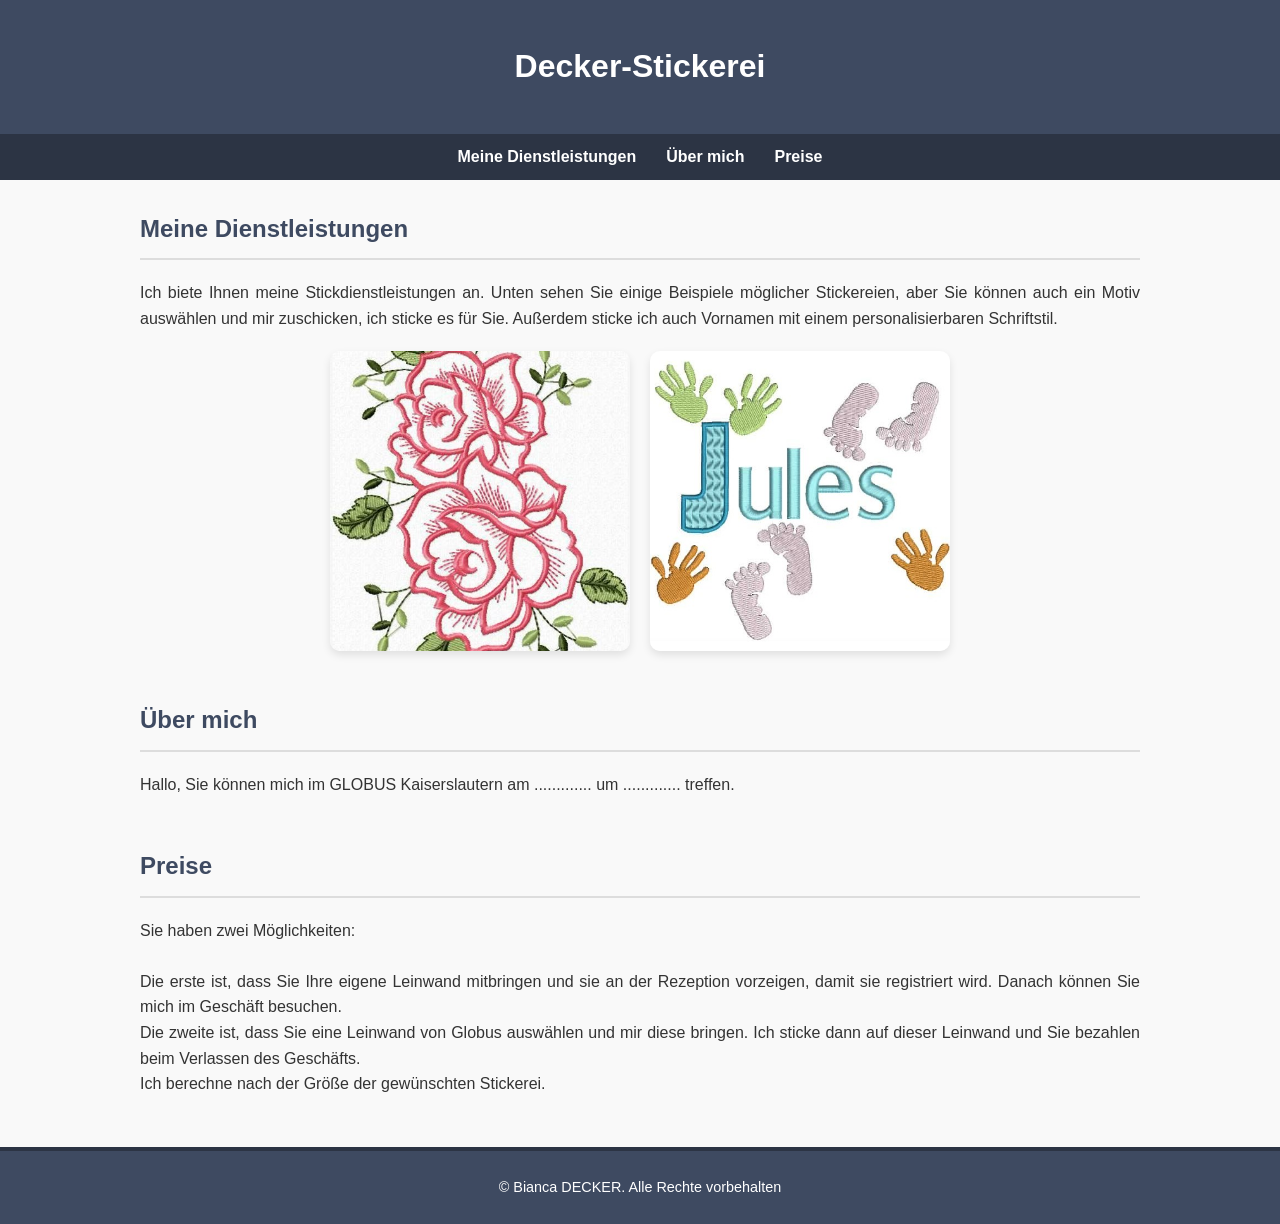
==== index.html @ 8c8bde26 "Add files via upload" ====
<!DOCTYPE html>
<html lang="de">
<head>
    <meta charset="UTF-8">
    <meta name="viewport" content="width=device-width, initial-scale=1.0">
    <link rel="stylesheet" href="style.css">
    <title>Decker-Stickerei</title>
</head>
<body>
    <header>
        <h1>Decker-Stickerei</h1>
    </header>
    <nav>
        <ul>
            <li><a href="#dienstleistungen">Meine Dienstleistungen</a></li>
            <li><a href="#about">Über mich</a></li>
            <li><a href="#preise">Preise</a></li>
        </ul>
    </nav>
    <main>

        <section id="dienstleistungen">
            <h2>Meine Dienstleistungen</h2>
            <p>
                Ich biete Ihnen meine Stickdienstleistungen an. Unten sehen Sie einige Beispiele möglicher Stickereien, aber 
                Sie können auch ein Motiv auswählen und mir zuschicken, ich sticke es für Sie. Außerdem sticke ich auch Vornamen 
                mit einem personalisierbaren Schriftstil.
            </p>
            <div class="image-container">
                <img src="fleurs.jpg" alt="Fleurs" width="300" height="300">
                <img src="prenom.JPG" alt="Prénom" width="300" height="300">
            </div>
        </section>

        <section id="about">
            <h2>Über mich</h2>
            <p>
                Hallo, Sie können mich im GLOBUS Kaiserslautern am ............. um ............. treffen.
            </p>
        </section>

        <section id="preise">
            <h2>Preise</h2>
            <p>
                Sie haben zwei Möglichkeiten:<br><br>
                Die erste ist, dass Sie Ihre eigene Leinwand mitbringen und sie an der Rezeption vorzeigen, damit sie registriert wird. 
                Danach können Sie mich im Geschäft besuchen.<br>
                Die zweite ist, dass Sie eine Leinwand von Globus auswählen und mir diese bringen. Ich sticke dann auf dieser Leinwand und 
                Sie bezahlen beim Verlassen des Geschäfts.<br>
                Ich berechne nach der Größe der gewünschten Stickerei.
            </p>
        </section>

    </main>

    <footer>
        <p>&copy; Bianca DECKER. Alle Rechte vorbehalten</p>
    </footer>
</body>
</html>
---- style.css ----
/* style.css */

/* Global */
body {
    margin: 0;
    font-family: 'Segoe UI', Tahoma, Geneva, Verdana, sans-serif;
    background-color: #f9f9f9;
    color: #333;
    line-height: 1.6;
}

/* Justification du texte */
p {
    text-align: justify;
}

/* Header */
header {
    background-color: #3e4a61;
    color: white;
    padding: 20px 0;
    text-align: center;
}

/* Navigation */
nav {
    background-color: #2c3444;
    padding: 10px 0;
}

nav ul {
    list-style: none;
    display: flex;
    justify-content: center;
    gap: 30px;
    padding: 0;
    margin: 0;
}

nav ul li a {
    color: white;
    text-decoration: none;
    font-weight: bold;
    transition: color 0.3s ease;
}

nav ul li a:hover {
    color: #ffcc70;
}

/* Main */
main {
    max-width: 1000px;
    margin: 30px auto;
    padding: 0 20px;
}

section {
    margin-bottom: 50px;
}

h2 {
    color: #3e4a61;
    border-bottom: 2px solid #ddd;
    padding-bottom: 10px;
    margin-bottom: 20px;
}

/* Images centrées avec espace */
.image-container {
    display: flex;
    justify-content: center;
    gap: 20px;
    flex-wrap: wrap;
    margin-top: 20px;
}

.image-container img {
    border-radius: 10px;
    box-shadow: 0 4px 8px rgba(0,0,0,0.1);
    width: 300px;
    height: 300px; /* On fixe la hauteur pour un carré */
    object-fit: cover; /* Important pour garder le visuel centré et sans déformation */
}


/* Footer */
footer {
    background-color: #3e4a61;
    color: white;
    text-align: center;
    padding: 20px 10px;
    font-size: 0.9em;
    border-top: 4px solid #2c3444;
}

footer p {
    text-align: center;
    margin: 5px 0;
}

/* Responsive design */
@media (max-width: 768px) {
    nav ul {
        flex-direction: column;
        gap: 10px;
    }

    .image-container {
        flex-direction: column;
        align-items: center;
    }

    .image-container img{
        width: 250px;
        height: 250px;
    }
    
}
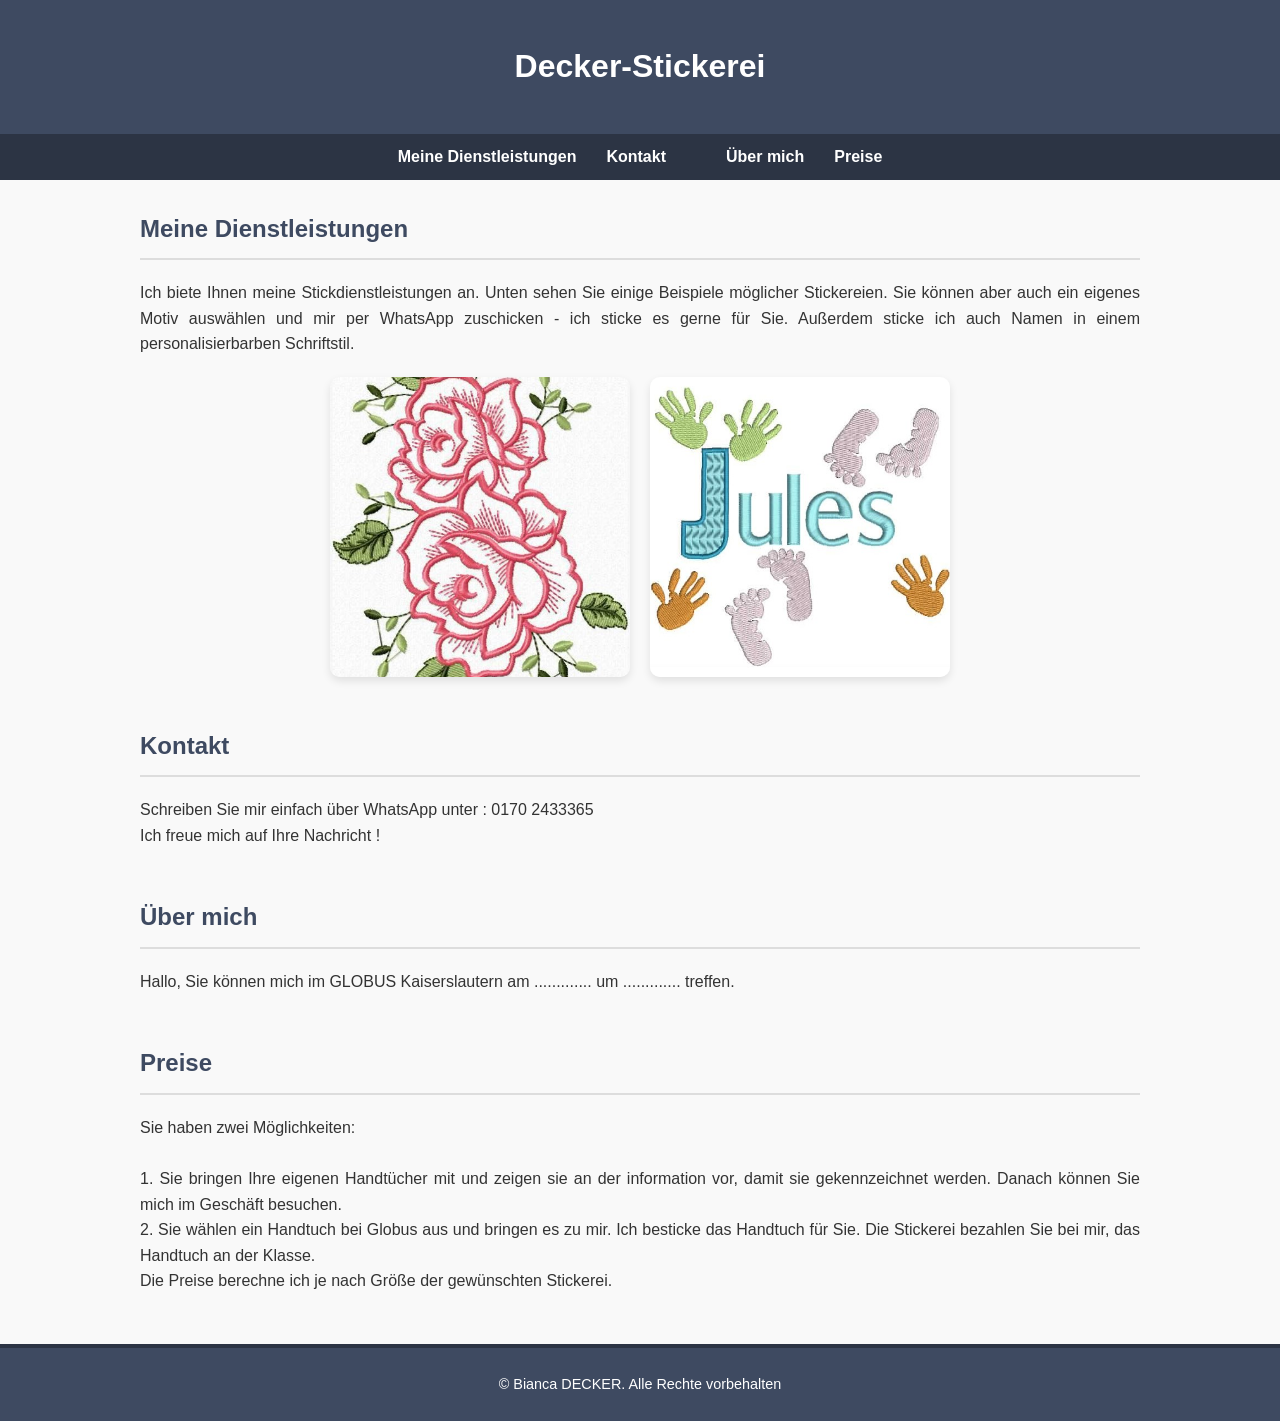
==== commit 8f965c78: "Update index.html" ====
--- a/index.html
+++ b/index.html
@@ -13,6 +13,7 @@
     <nav>
         <ul>
             <li><a href="#dienstleistungen">Meine Dienstleistungen</a></li>
+            <li><a href="#kontakt">Kontakt</li>
             <li><a href="#about">Über mich</a></li>
             <li><a href="#preise">Preise</a></li>
         </ul>
@@ -22,9 +23,9 @@
         <section id="dienstleistungen">
             <h2>Meine Dienstleistungen</h2>
             <p>
-                Ich biete Ihnen meine Stickdienstleistungen an. Unten sehen Sie einige Beispiele möglicher Stickereien, aber 
-                Sie können auch ein Motiv auswählen und mir zuschicken, ich sticke es für Sie. Außerdem sticke ich auch Vornamen 
-                mit einem personalisierbaren Schriftstil.
+                Ich biete Ihnen meine Stickdienstleistungen an. Unten sehen Sie einige Beispiele möglicher Stickereien. Sie 
+                können aber auch ein eigenes Motiv auswählen und mir per WhatsApp zuschicken - ich sticke es gerne für Sie. 
+                Außerdem sticke ich auch Namen in einem personalisierbarben Schriftstil.
             </p>
             <div class="image-container">
                 <img src="fleurs.jpg" alt="Fleurs" width="300" height="300">
@@ -32,6 +33,14 @@
             </div>
         </section>
 
+        <section id="kontakt">
+            <h2>Kontakt</h2>
+            <p>
+                Schreiben Sie mir einfach über WhatsApp unter : 0170 2433365<br>
+               Ich freue mich auf Ihre Nachricht !
+            </p>
+        </section>
+            
         <section id="about">
             <h2>Über mich</h2>
             <p>
@@ -43,11 +52,11 @@
             <h2>Preise</h2>
             <p>
                 Sie haben zwei Möglichkeiten:<br><br>
-                Die erste ist, dass Sie Ihre eigene Leinwand mitbringen und sie an der Rezeption vorzeigen, damit sie registriert wird. 
-                Danach können Sie mich im Geschäft besuchen.<br>
-                Die zweite ist, dass Sie eine Leinwand von Globus auswählen und mir diese bringen. Ich sticke dann auf dieser Leinwand und 
-                Sie bezahlen beim Verlassen des Geschäfts.<br>
-                Ich berechne nach der Größe der gewünschten Stickerei.
+                1.  Sie bringen Ihre eigenen Handtücher mit und zeigen sie an der information vor, damit sie gekennzeichnet
+                werden. Danach können Sie mich im Geschäft besuchen.<br>
+                2.  Sie wählen ein Handtuch bei Globus aus und bringen es zu mir. Ich besticke das Handtuch für Sie. Die 
+                Stickerei bezahlen Sie bei mir, das Handtuch an der Klasse.<br>
+                Die Preise berechne ich je nach Größe der gewünschten Stickerei. 
             </p>
         </section>
 
@@ -56,5 +65,6 @@
     <footer>
         <p>&copy; Bianca DECKER. Alle Rechte vorbehalten</p>
     </footer>
+    
 </body>
-</html>+</html>
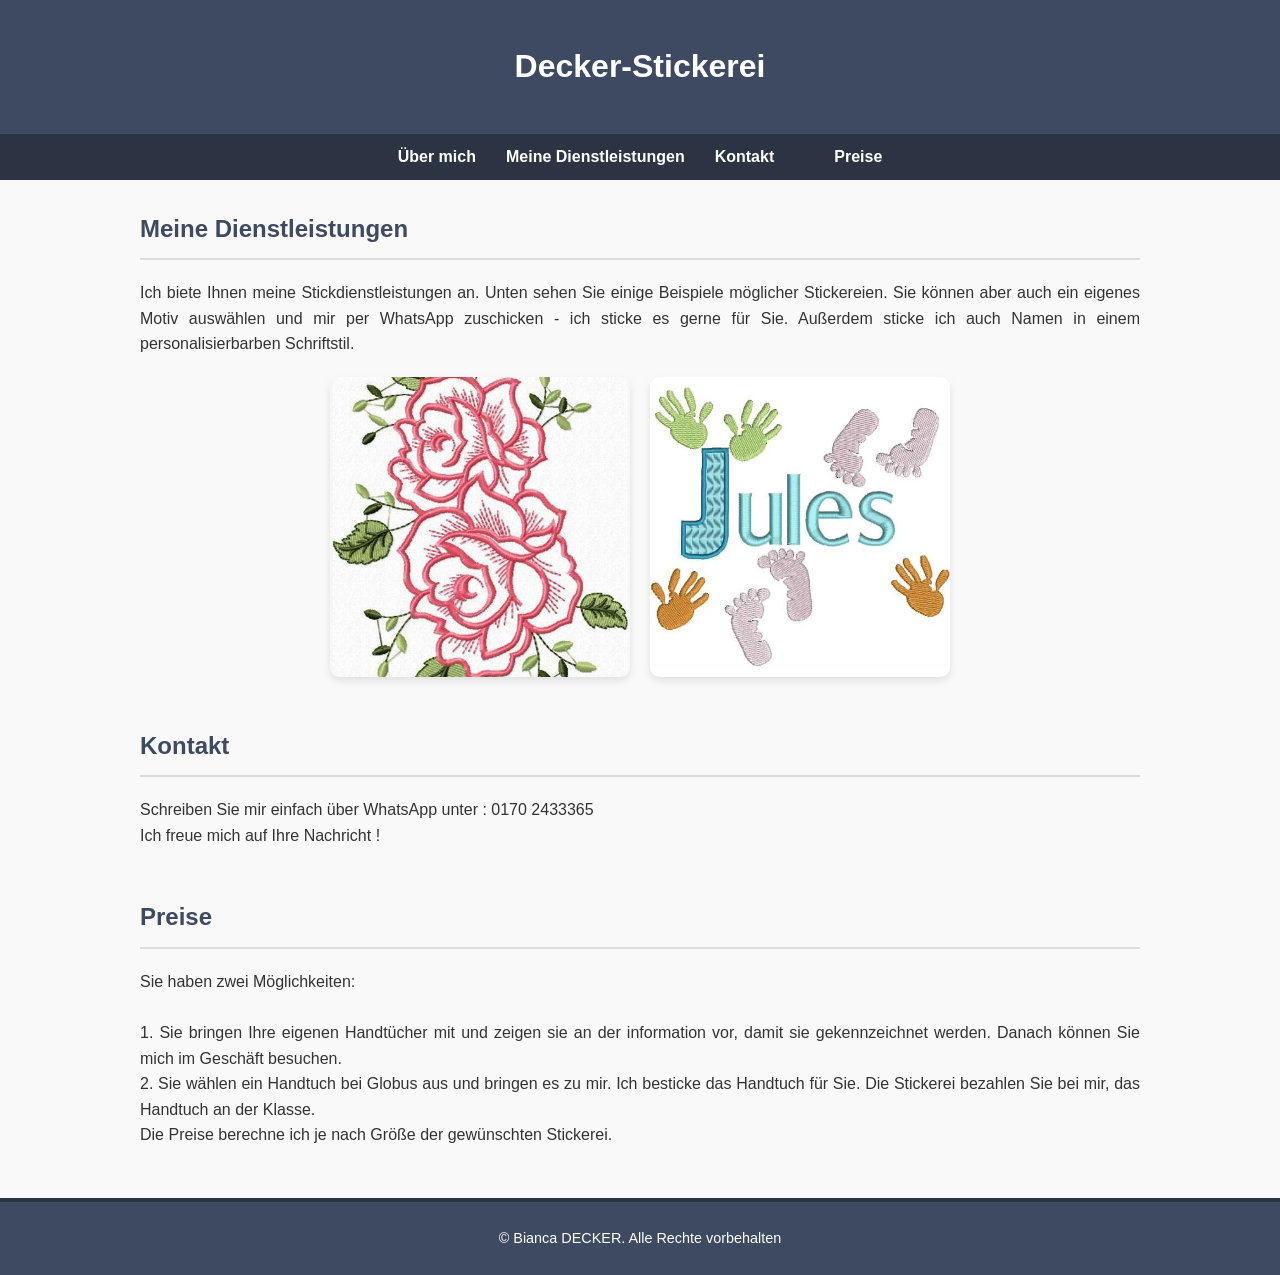
==== commit 96077140: "Update index.html" ====
--- a/index.html
+++ b/index.html
@@ -12,42 +12,36 @@
     </header>
     <nav>
         <ul>
-            <li><a href="#dienstleistungen">Meine Dienstleistungen</a></li>
-            <li><a href="#kontakt">Kontakt</li>
             <li><a href="#about">Über mich</a></li>
+                <li><a href="#dienstleistungen">Meine Dienstleistungen</a></li>
+                <li><a href="#kontakt">Kontakt</li>
             <li><a href="#preise">Preise</a></li>
         </ul>
     </nav>
     <main>
-
-        <section id="dienstleistungen">
-            <h2>Meine Dienstleistungen</h2>
-            <p>
-                Ich biete Ihnen meine Stickdienstleistungen an. Unten sehen Sie einige Beispiele möglicher Stickereien. Sie 
-                können aber auch ein eigenes Motiv auswählen und mir per WhatsApp zuschicken - ich sticke es gerne für Sie. 
-                Außerdem sticke ich auch Namen in einem personalisierbarben Schriftstil.
-            </p>
-            <div class="image-container">
-                <img src="fleurs.jpg" alt="Fleurs" width="300" height="300">
-                <img src="prenom.JPG" alt="Prénom" width="300" height="300">
-            </div>
+        <section id="about">
+                <section id="dienstleistungen">
+                    <h2>Meine Dienstleistungen</h2>
+                    <p>
+                        Ich biete Ihnen meine Stickdienstleistungen an. Unten sehen Sie einige Beispiele möglicher Stickereien. Sie 
+                        können aber auch ein eigenes Motiv auswählen und mir per WhatsApp zuschicken - ich sticke es gerne für Sie. 
+                        Außerdem sticke ich auch Namen in einem personalisierbarben Schriftstil.
+                    </p>
+                    <div class="image-container">
+                        <img src="fleurs.jpg" alt="Fleurs" width="300" height="300">
+                        <img src="prenom.JPG" alt="Prénom" width="300" height="300">
+                    </div>
+                </section>
+        
+                <section id="kontakt">
+                    <h2>Kontakt</h2>
+                    <p>
+                        Schreiben Sie mir einfach über WhatsApp unter : 0170 2433365<br>
+                       Ich freue mich auf Ihre Nachricht !
+                    </p>
+                </section>
         </section>
-
-        <section id="kontakt">
-            <h2>Kontakt</h2>
-            <p>
-                Schreiben Sie mir einfach über WhatsApp unter : 0170 2433365<br>
-               Ich freue mich auf Ihre Nachricht !
-            </p>
-        </section>
-            
-        <section id="about">
-            <h2>Über mich</h2>
-            <p>
-                Hallo, Sie können mich im GLOBUS Kaiserslautern am ............. um ............. treffen.
-            </p>
-        </section>
-
+        
         <section id="preise">
             <h2>Preise</h2>
             <p>
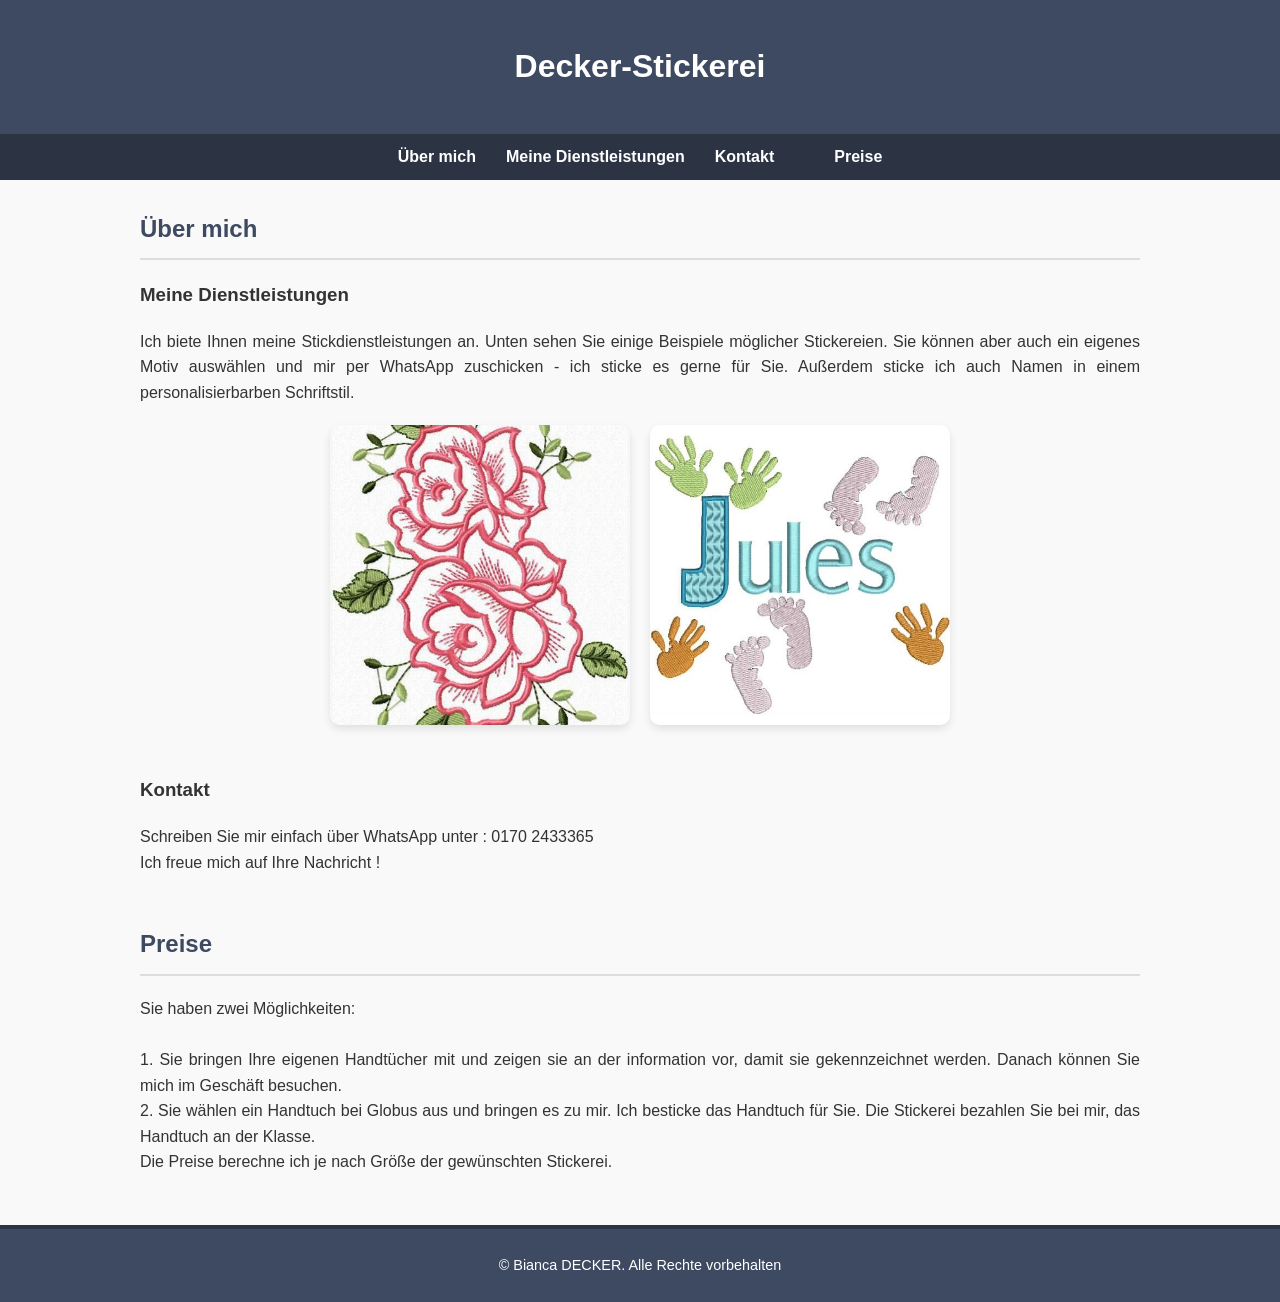
==== commit 66d9d74b: "Update index.html" ====
--- a/index.html
+++ b/index.html
@@ -20,8 +20,9 @@
     </nav>
     <main>
         <section id="about">
+            <h2>Über mich</h2>
                 <section id="dienstleistungen">
-                    <h2>Meine Dienstleistungen</h2>
+                    <h3>Meine Dienstleistungen</h3>
                     <p>
                         Ich biete Ihnen meine Stickdienstleistungen an. Unten sehen Sie einige Beispiele möglicher Stickereien. Sie 
                         können aber auch ein eigenes Motiv auswählen und mir per WhatsApp zuschicken - ich sticke es gerne für Sie. 
@@ -34,7 +35,7 @@
                 </section>
         
                 <section id="kontakt">
-                    <h2>Kontakt</h2>
+                    <h3>Kontakt</h3>
                     <p>
                         Schreiben Sie mir einfach über WhatsApp unter : 0170 2433365<br>
                        Ich freue mich auf Ihre Nachricht !
